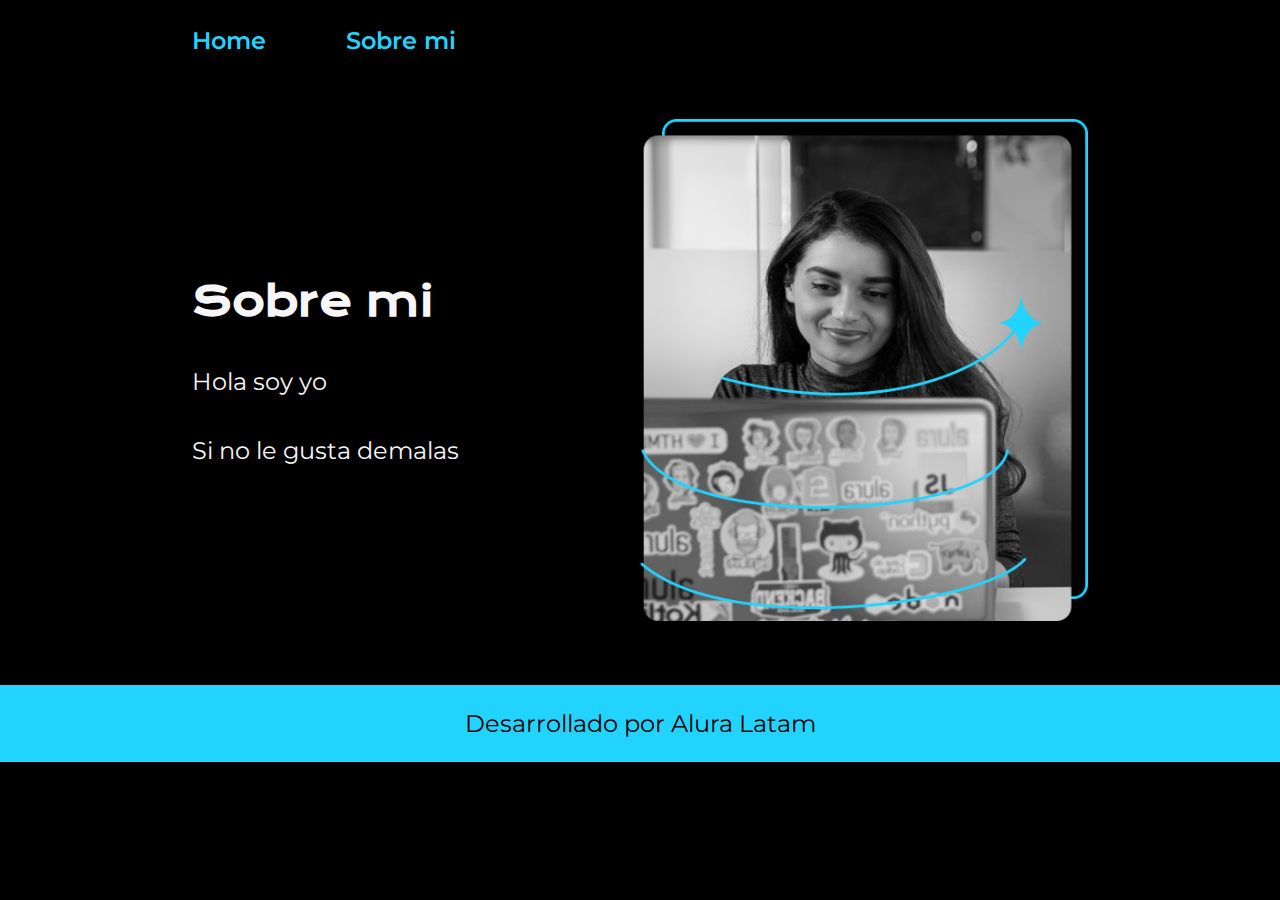
==== abount.html @ 9c9081a2 "Creando el proyecto" ====
<!DOCTYPE html>
<html lang="es-co">
<head>
    <meta charset="UTF-8">
    <meta name="viewport" content="width=device-width, initial-scale=1.0">
    <title>Sobre mi</title>
    <link rel="Stylesheet" href="./styles/style.css">
</head>
<body>
    <header class="header">
        <nav class="header__menu">
            <a class="header__menu__link" href="Index.html">Home</a>
            <a class="header__menu__link" href="abount.html">Sobre mi</a>
        </nav>
    </header>
    <main class="presentacion">
        <section class="presentacion__contenido">
            <h1 class="presentacion__contenido__titulo">Sobre mi</h1>
            <p class="presentacion__contenido__texto">Hola soy yo</p>
            <p class="presentacion__contenido__texto">Si no le gusta demalas</p>
        </section>
        <img class="presentacion__imagen" src="Imagem.png" alt="Imagen de Ana Garcia trabajando">
    </main>
    <footer class="footer">
        <p>Desarrollado por Alura Latam</p>
    </footer>
</body>
</html>
---- styles/style.css ----
@import url('https://fonts.googleapis.com/css2?family=Krona+One&family=Montserrat:ital,wght@0,100..900;1,100..900&display=swap');

:root{
    --color-primario: #000000;
    --color-secundario: #f6f6f6;
    --color-terciario: #22D4FD;
    --color-hover: #272727;


    --fuente-montserrat: "Montserrat", sans serif;
    --fuente-krona: "Krona One", sans serif;
}

* {
    padding: 0;
    margin: 0;
}

body{
    background-color:var(--color-primario);
    Color: var(--color-secundario);
    box-sizing: border-box;
}

.header{
    padding: 2% 0% 0% 15%;
}

.header__menu{
    display: flex;
    gap: 80px;
}



.header__menu__link{
    font-family: var(--fuente-montserrat);
    font-size: 1.5rem;
    font-weight: 600; 
    color: var(--color-terciario);
    text-decoration: none;
}

.presentacion{
    display: flex;
    align-items: center;
    padding: 5% 15%;
    justify-content: space-between;
    gap: 82px;
}

.presentacion__contenido{
    width: 50%;
    display: flex;
    flex-direction: column;
    gap: 40px;
}

.presentacion__contenido__titulo{
    font-size: 2.5rem;
    font-family: var(--fuente-krona);
}

.titulo-destaque{
    Color: var(--color-terciario)
}

.presentacion__contenido__texto{
    font-size: 1.5rem;
    font-family: var(--fuente-montserrat);
}

.presentacion__enlaces{
    display: flex;
    justify-content: space-between;
    flex-direction: column;
    align-items: center;
    gap: 32px;
}

.Presentacion__enlaces__subtitulos{
    font-family: var(--fuente-krona);
    font-size: 1.5rem;
    font-weight: 400;

}

.Presentacion__enlaces__link{
    width: 50%;
    text-align: center;
    padding: 21.5px 0;
    border-radius: 8px;
    font-family: var(--fuente-montserrat);
    font-size: 1.5rem;
    font-weight: 600;
    text-decoration: none;
    color: var(--color-secundario);
    border: 2px solid var(--color-terciario);
    display: flex;
    justify-content: center;
    gap: 10px;
}

.Presentacion__enlaces__link:hover{
   background-color: var(--color-hover); 
}

.presentacion__imagen{
    width: 50%;
}

.footer{
    background-color: var(--color-terciario);
    padding: 24px;
    color: var(--color-primario);
    text-align: center;
    font-family: var(--fuente-montserrat);
    font-size: 1.5rem;
    font-weight: 400;
}

@media (max-width: 1200px){

    .header{    
        padding: 10%;
    }

    .header__menu{
        justify-content: center;
    }

    .presentacion{
        flex-direction: column-reverse;
        padding: 5%;
    }

    .presentacion__contenido{
        width: auto;
    }
}
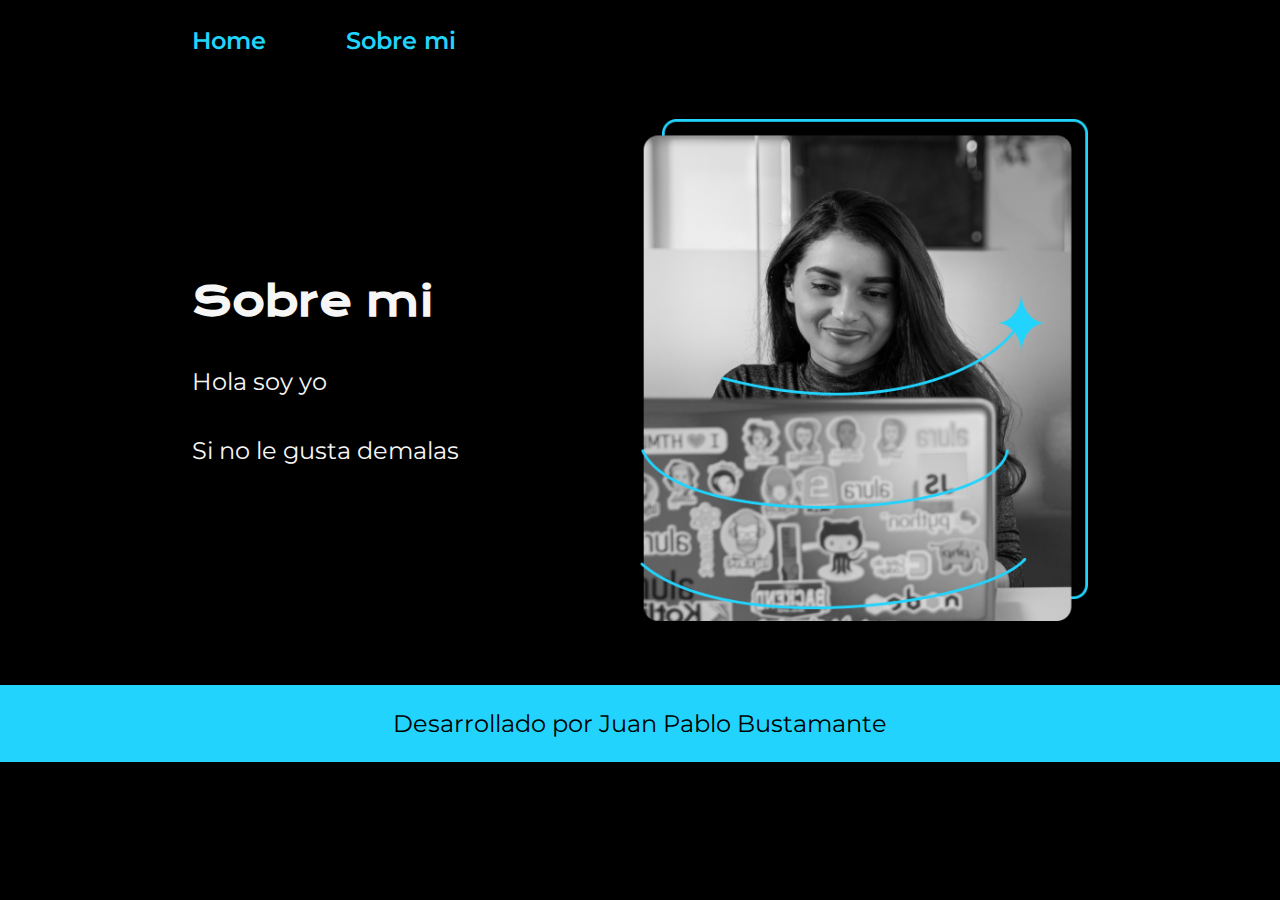
==== commit 3cc0ac8d: "Update abount.html" ====
--- a/abount.html
+++ b/abount.html
@@ -22,7 +22,7 @@
         <img class="presentacion__imagen" src="Imagem.png" alt="Imagen de Ana Garcia trabajando">
     </main>
     <footer class="footer">
-        <p>Desarrollado por Alura Latam</p>
+        <p>Desarrollado por Juan Pablo Bustamante</p>
     </footer>
 </body>
-</html>+</html>
